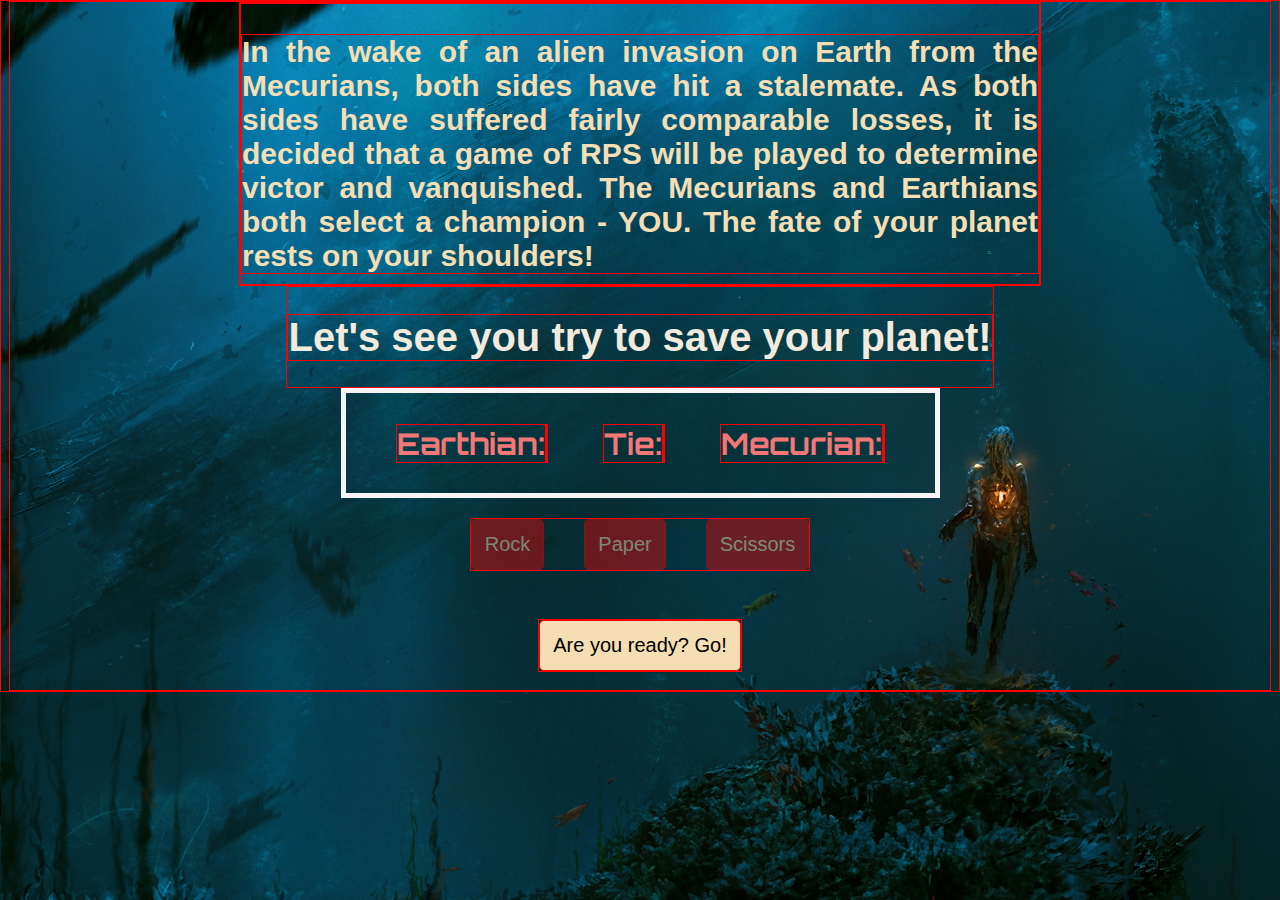
==== index.html @ 4c519283 "Rename rock-paper-scissors.html to index.html" ====
<!DOCTYPE html>
<html lang="en">
<head>
    <meta charset="UTF-8">
    <meta http-equiv="X-UA-Compatible" content="IE=edge">
    <meta name="viewport" content="width=device-width, initial-scale=1.0">
    <title>Rock Paper Scissors</title>
    <link href="style.css" rel="stylesheet">
    <link href='https://fonts.googleapis.com/css?family=Orbitron' rel='stylesheet' type='text/css'>
    <script src="javascript.js" type="text/javascript" defer></script>
</head>
<body>

    <section id="introduction-section">
    <div id="introduction-div">
        <p>In the wake of an alien invasion on Earth from the Mecurians, 
        both sides have hit a stalemate. As both sides have suffered fairly
        comparable losses, it is decided that a game of RPS will
        be played to determine victor and vanquished. 
        The Mecurians and Earthians both select a champion - YOU. The fate
        of your planet rests on your shoulders! </p>
    </div>
    </section>


    <div id="results-div">
        <p id="output">Let's see you try to save your planet!</p>
    </div>

    <section id="scores">
        <div class="human">Earthian: <span id="player-score"></span></div>
        <div>Tie: <span id="tie-score"></span></div>
        <div class="computer">Mecurian: <span id="computer-score"></span></div>
    </section>

    <section id="buttons">
        <button id="rock">Rock</button>
        <button id="paper">Paper</button>
        <button id="scissors">Scissors</button>
    </section>
</br>
    <section id="reset-and-quit">
        <button id="start-and-reset">Are you ready? Go!</button>
        <!-- <button id="player-quit">Quit Game</button> -->
    </section>
</br>

</body>
</html>
---- style.css ----
* {
    border: 1px solid red;
}

body {
     background-image: url("images/body-background.jpg");
     font-weight: bold;
     display: flex;
     flex-direction: column;
     justify-content: center;
     align-items: center;
     margin-top: 0;
     margin-bottom: 0;
     font-family:'Trebuchet MS', 'Lucida Sans Unicode', 'Lucida Grande', 'Lucida Sans', Arial, sans-serif
     
}

#introduction-section {
    width: 800px;
  
}

#introduction-div p {
    font-size: 30px;
    margin-bottom: 10px;
    text-align: justify;
    color: wheat;
    
}

#results-div {
    display: flex;
    align-items: center;
    justify-content: center;
    height: 100px;
    
}

#results-div p {
    font-size: 40px;
    color: rgb(241, 234, 221);
}

#scores {
    display: flex;
    align-items: center;
    justify-content: center;
    gap: 55px;
    height: 100px;
    font-size: 30px;
    padding: 0 50px;
    color: rgb(243, 119, 119);
    border: 5px solid whitesmoke;
    font-family: 'Orbitron', sans-serif;
}

#buttons {
    display: flex;
    align-items: center;
    justify-content: center;
    gap: 40px;
    margin-top: 20px;
}

#buttons button {
    padding: 13px;
    font-size: 20px;
    border-radius: 5px;
    background-color: rgb(206, 11, 11);
    color: rgb(241, 210, 153);
}

#buttons button:hover {
    color: rgb(244, 236, 230);
}

#buttons button:active {
    color: white;
    -webkit-box-shadow: inset 0px 0px 5px #c1c1c1;
     -moz-box-shadow: inset 0px 0px 5px #c1c1c1;
          box-shadow: inset 0px 0px 5px #c1c1c1;
    outline: none;
}

 #buttons button:disabled {
    color: wheat;
    opacity: 0.5;
    cursor: not-allowed;
}

#reset-and-quit {
    display: flex;
    align-items: center;
    justify-content: center;
    gap: 30px;
    margin-top: 30px;
}

#reset-and-quit button {
    padding: 13px;
    font-size: 20px;
    border-radius: 5px;
    background-color: wheat;
    color: black
}

#reset-and-quit button:active {
    color: white;
    -webkit-box-shadow: inset 0px 0px 5px #c1c1c1;
     -moz-box-shadow: inset 0px 0px 5px #c1c1c1;
          box-shadow: inset 0px 0px 5px #c1c1c1;
    outline: none;
}

 #reset-and-quit button:disabled {
    background-color:  rgb(107, 96, 76);
    color: white;
    opacity: 0.5;
    cursor: not-allowed;
}
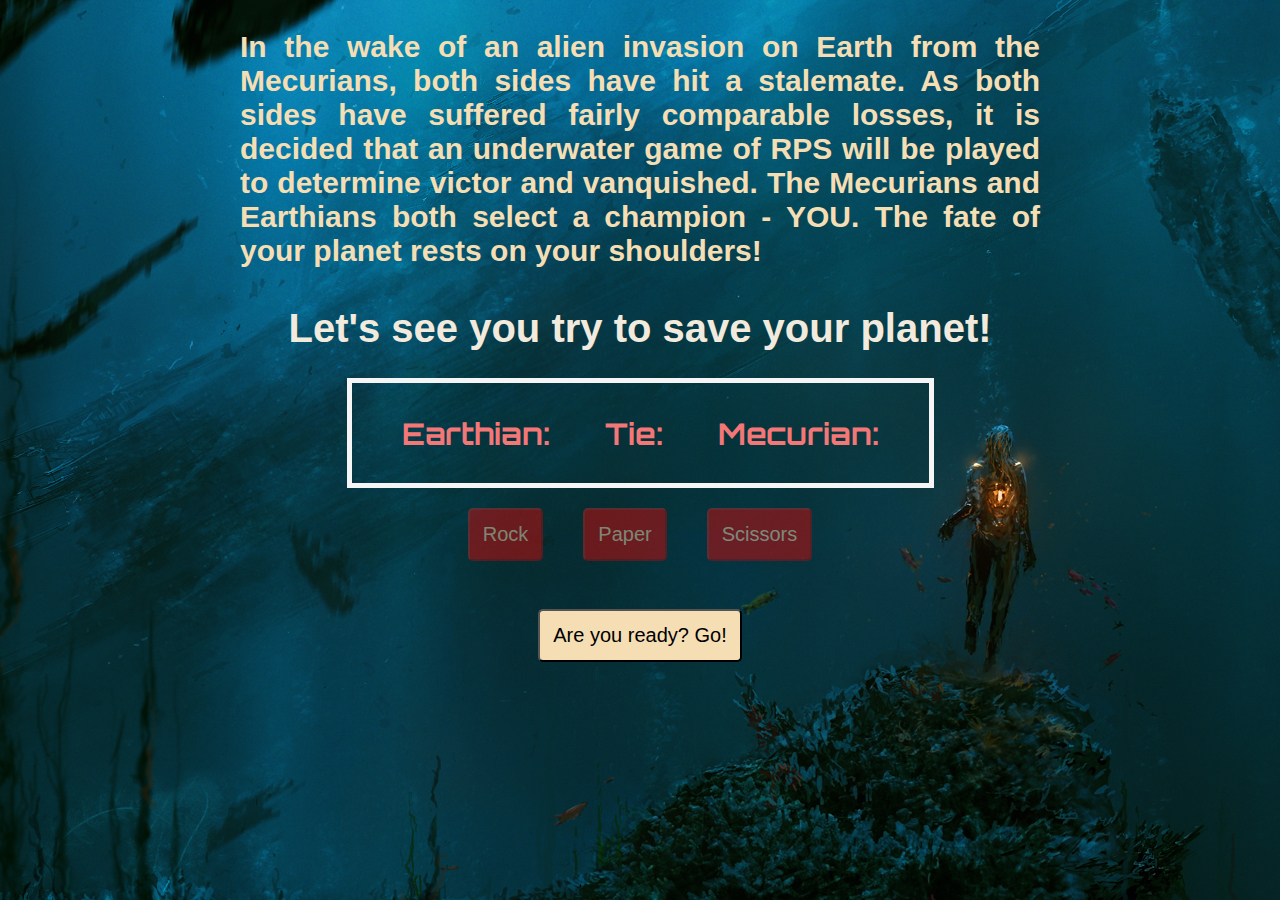
==== commit c1d9c931: "Rename the HTML file and remove the guideline borders" ====
--- a/index.html
+++ b/index.html
@@ -4,7 +4,7 @@
     <meta charset="UTF-8">
     <meta http-equiv="X-UA-Compatible" content="IE=edge">
     <meta name="viewport" content="width=device-width, initial-scale=1.0">
-    <title>Rock Paper Scissors</title>
+    <title>Rock Paper Scissors - A Mission to Save Earth.</title>
     <link href="style.css" rel="stylesheet">
     <link href='https://fonts.googleapis.com/css?family=Orbitron' rel='stylesheet' type='text/css'>
     <script src="javascript.js" type="text/javascript" defer></script>
@@ -15,7 +15,7 @@
     <div id="introduction-div">
         <p>In the wake of an alien invasion on Earth from the Mecurians, 
         both sides have hit a stalemate. As both sides have suffered fairly
-        comparable losses, it is decided that a game of RPS will
+        comparable losses, it is decided that an underwater game of RPS will
         be played to determine victor and vanquished. 
         The Mecurians and Earthians both select a champion - YOU. The fate
         of your planet rests on your shoulders! </p>
@@ -46,4 +46,4 @@
 </br>
 
 </body>
-</html>
+</html>--- a/style.css
+++ b/style.css
@@ -1,6 +1,6 @@
-* {
+/* * {
     border: 1px solid red;
-}
+} */
 
 body {
      background-image: url("images/body-background.jpg");
